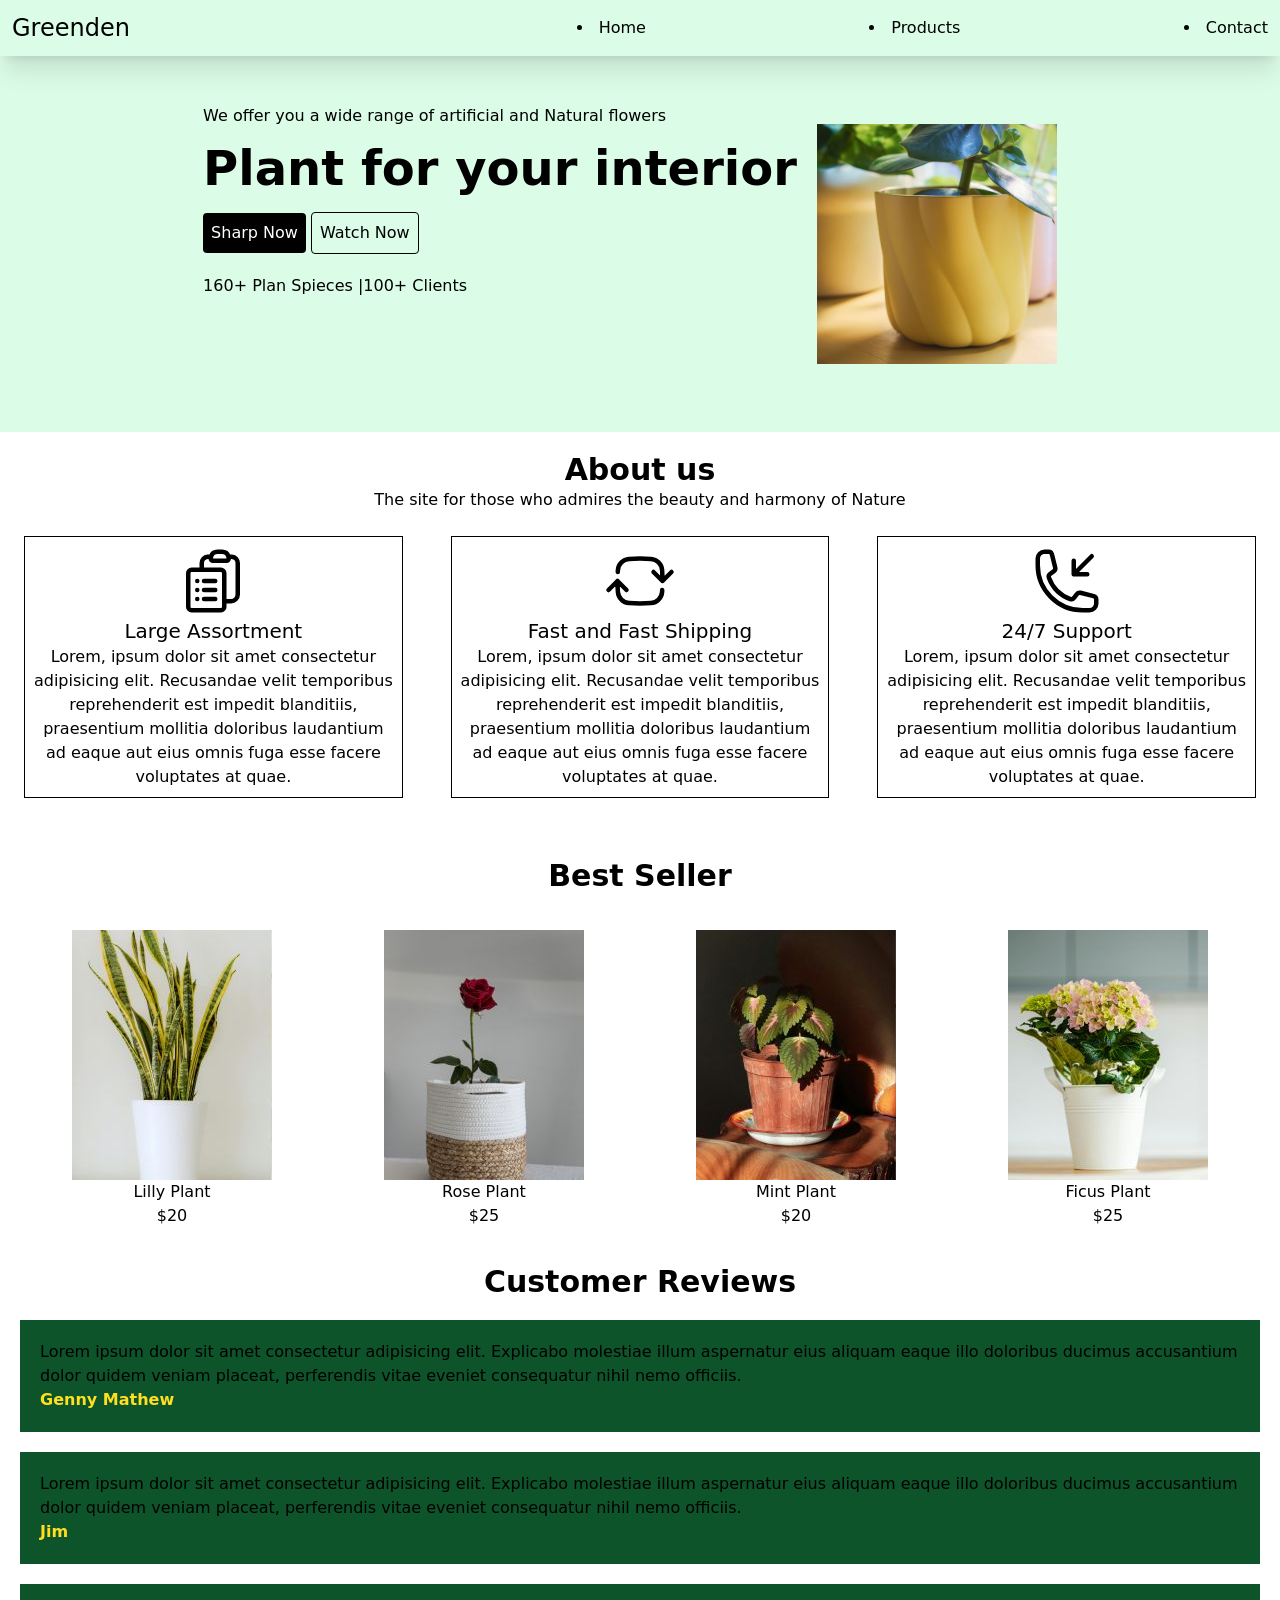
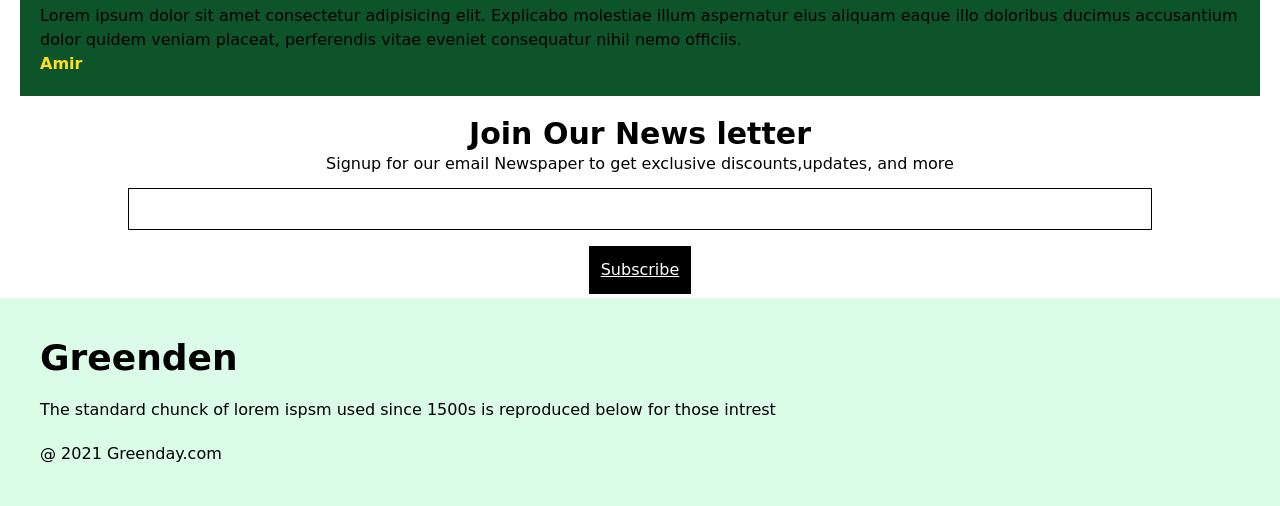
==== docs/index.html @ 51909b78 "Renamed Src to docs" ====
<!DOCTYPE html>
<html lang="en">

<head>
    <meta charset="UTF-8">
    <meta name="viewport" content="width=device-width, initial-scale=1.0">
    <title>Greenden</title>
    <link href="output.css" rel="stylesheet">
</head>

<body>
    <!--Resposive Navbar-->
    <nav class="bg-green-100 p-3 flex items-center justify-between shadow-xl sticky top-0 z-10">
        <h1 class="text-2xl">Greenden</h1>

        <svg xmlns="http://www.w3.org/2000/svg" fill="none" viewBox="0 0 24 24" stroke-width="1.5" stroke="currentColor"
            class="size-6 md:hidden">
            <path stroke-linecap="round" stroke-linejoin="round" d="M3.75 6.75h16.5M3.75 12h16.5m-16.5 5.25h16.5" />
        </svg>

        <ul class="flex gap-5 text-gray-600 hidden md:flex"></ul>
            <li>
                <a class="hover:underline hover:text-black" href="index.html">Home </a>
            </li>

            <li>
                <a class="hover:underline hover:text-black" href="product.html">Products</a>
            </li>

            <li>
                <a class="hover:underline hover:text-black" href="contact.html">Contact</a>
            </li>

        </ul>
    </nav>

    <!--Header section-->
    <section class="bg-green-100 p-4 md:p-12 flex justify-center">
        <div>
            <p class="mb-4">We offer you a wide range of artificial and Natural flowers</p>
            <h1 class="font-bold text-3xl md:text-5xl mb-5">Plant for your interior</h1>
            <div>
                <button class="bg-black rounded p-2 text-white ">Sharp Now</button>
                <button class="border rounded  p-2">Watch Now</button>
            </div>
            <p class="mt-5">160+ Plan Spieces |100+ Clients</p>
        </div>

        <div class="hidden md:block p-5">
            <img src="./image/header-image.avif" alt="header-image " class="w-60">
        </div>
    </section>

    <!--About us secton-->
    <section class="text-center">
        <h1 class="text-3xl font-bold mt-5">About us</h1>
        <p>The site for those who admires the beauty and harmony of Nature</p>

        <div class="md:flex">
            <div class="border border-black p-2 m-6">
                <svg xmlns="http://www.w3.org/2000/svg" fill="none" viewBox="0 0 24 24" stroke-width="1.5"
                    stroke="currentColor" class="w-18 inline">
                    <path stroke-linecap="round" stroke-linejoin="round"
                        d="M9 12h3.75M9 15h3.75M9 18h3.75m3 .75H18a2.25 2.25 0 0 0 2.25-2.25V6.108c0-1.135-.845-2.098-1.976-2.192a48.424 48.424 0 0 0-1.123-.08m-5.801 0c-.065.21-.1.433-.1.664 0 .414.336.75.75.75h4.5a.75.75 0 0 0 .75-.75 2.25 2.25 0 0 0-.1-.664m-5.8 0A2.251 2.251 0 0 1 13.5 2.25H15c1.012 0 1.867.668 2.15 1.586m-5.8 0c-.376.023-.75.05-1.124.08C9.095 4.01 8.25 4.973 8.25 6.108V8.25m0 0H4.875c-.621 0-1.125.504-1.125 1.125v11.25c0 .621.504 1.125 1.125 1.125h9.75c.621 0 1.125-.504 1.125-1.125V9.375c0-.621-.504-1.125-1.125-1.125H8.25ZM6.75 12h.008v.008H6.75V12Zm0 3h.008v.008H6.75V15Zm0 3h.008v.008H6.75V18Z" />
                </svg>


                <h2 class="text-xl font-medium">Large Assortment</h2>
                <p>Lorem, ipsum dolor sit amet consectetur adipisicing elit. Recusandae velit temporibus reprehenderit
                    est impedit blanditiis, praesentium mollitia doloribus laudantium ad eaque aut eius omnis fuga esse
                    facere voluptates at quae.</p>

            </div>
            <div class="border border-black p-2 m-6">
                <svg xmlns="http://www.w3.org/2000/svg" fill="none" viewBox="0 0 24 24" stroke-width="1.5"
                    stroke="currentColor" class="w-18 inline">
                    <path stroke-linecap="round" stroke-linejoin="round"
                        d="M19.5 12c0-1.232-.046-2.453-.138-3.662a4.006 4.006 0 0 0-3.7-3.7 48.678 48.678 0 0 0-7.324 0 4.006 4.006 0 0 0-3.7 3.7c-.017.22-.032.441-.046.662M19.5 12l3-3m-3 3-3-3m-12 3c0 1.232.046 2.453.138 3.662a4.006 4.006 0 0 0 3.7 3.7 48.656 48.656 0 0 0 7.324 0 4.006 4.006 0 0 0 3.7-3.7c.017-.22.032-.441.046-.662M4.5 12l3 3m-3-3-3 3" />
                </svg>

                <h2 class="text-xl font-medium">Fast and Fast Shipping</h2>
                <p>Lorem, ipsum dolor sit amet consectetur adipisicing elit. Recusandae velit temporibus reprehenderit
                    est impedit blanditiis, praesentium mollitia doloribus laudantium ad eaque aut eius omnis fuga esse
                    facere voluptates at quae.</p>

            </div>
            <div class="border border-black p-2 m-6">
                <svg xmlns="http://www.w3.org/2000/svg" fill="none" viewBox="0 0 24 24" stroke-width="1.5"
                    stroke="currentColor" class="w-18 inline ">
                    <path stroke-linecap="round" stroke-linejoin="round"
                        d="M14.25 9.75v-4.5m0 4.5h4.5m-4.5 0 6-6m-3 18c-8.284 0-15-6.716-15-15V4.5A2.25 2.25 0 0 1 4.5 2.25h1.372c.516 0 .966.351 1.091.852l1.106 4.423c.11.44-.054.902-.417 1.173l-1.293.97a1.062 1.062 0 0 0-.38 1.21 12.035 12.035 0 0 0 7.143 7.143c.441.162.928-.004 1.21-.38l.97-1.293a1.125 1.125 0 0 1 1.173-.417l4.423 1.106c.5.125.852.575.852 1.091V19.5a2.25 2.25 0 0 1-2.25 2.25h-2.25Z" />
                </svg>
                <h2 class="text-xl font-medium">24/7 Support</h2>
                <p>Lorem, ipsum dolor sit amet consectetur adipisicing elit. Recusandae velit temporibus reprehenderit
                    est impedit blanditiis, praesentium mollitia doloribus laudantium ad eaque aut eius omnis fuga esse
                    facere voluptates at quae.</p>

            </div>
        </div>
    </section>

    <!--Best seller-->
    <section class="p-4 text-center">
        <h1 class="font-bold mt-5 text-3xl text-center mb-6">Best Seller</h1>
        <div class="grid grid-cols-2 md:grid-cols-4">
            <div class="mt-3">
                <img src="./image/bestseller_1.jpg" alt=""
                    class="hover:shadow-xl hover:transform hover:-translate-y-2  inline ">
                <h1>Lilly Plant</h1>
                <p>$20</p>
            </div>
            <div class="mt-3">
                <img src="./image/bestseller_2.jpg" alt=""
                    class="hover:shadow-xl hover:transform hover:-translate-y-2 inline">
                <h1>Rose Plant</h1>
                <p>$25</p>
            </div>
            <div class="mt-3">
                <img src="./image/bestseller_3.jpg" alt=""
                    class="hover:shadow-xl hover:transform hover:-translate-y-2 inline">
                <h1>Mint Plant</h1>
                <p>$20</p>
            </div>
            <div class="mt-3">
                <img src="./image/bestseller_4.jpg" alt=""
                    class="hover:shadow-xl hover:transform hover:-translate-y-2 inline">
                <h1>Ficus Plant</h1>
                <p>$25</p>
            </div>
        </div>
    </section>

    <!--Customer section-->
    <section>
        <h1 class="text-3xl font-bold mt-5  text-center">Customer Reviews</h1>

        <div class="flex flex-col gap-5 justify-center  text-black m-5">
            <div class="bg-green-900 p-5  container mx-auto">
                <p>Lorem ipsum dolor sit amet consectetur adipisicing elit. Explicabo molestiae illum aspernatur eius
                    aliquam eaque illo doloribus ducimus accusantium dolor quidem veniam placeat, perferendis vitae
                    eveniet consequatur nihil nemo officiis.</p>
                <p class="font-bold text-yellow-300">Genny Mathew</p>
            </div>
            <div class="bg-green-900 p-5  container mx-auto">
                <p>Lorem ipsum dolor sit amet consectetur adipisicing elit. Explicabo molestiae illum aspernatur eius
                    aliquam eaque illo doloribus ducimus accusantium dolor quidem veniam placeat, perferendis vitae
                    eveniet consequatur nihil nemo officiis.</p>
                <p class="font-bold text-yellow-300">Jim</p>
            </div>
            <div class="bg-green-900 p-5  container mx-auto">
                <p>Lorem ipsum dolor sit amet consectetur adipisicing elit. Explicabo molestiae illum aspernatur eius
                    aliquam eaque illo doloribus ducimus accusantium dolor quidem veniam placeat, perferendis vitae
                    eveniet consequatur nihil nemo officiis.</p>
                <p class="font-bold text-yellow-300">Amir</p>
            </div>
        </div>
    </section>

    <!--News letter-->
    <section class="text-center">
        <h1 class="text-3xl font-bold mt-5 text-center">Join Our News letter</h1>
        <p>Signup for our email Newspaper to get exclusive discounts,updates, and more</p>
        <input type="text" class="border border-black p-2 m-3" style="width: 80%;">
        <br>
        <button class="bg-black text-white p-3 m-1 underline">Subscribe</button>
    </section>

    <!--Footer-->
    <section class="bg-green-100 p-10 flex flex-col gap-5">
        <h1 class="text-4xl font-bold">Greenden</h1>
        <p>The standard chunck of lorem ispsm used since 1500s is reproduced below for those intrest</p>
        <p>@ 2021 Greenday.com</p>
    </section>
</body>

</html>
---- docs/output.css ----
/*! tailwindcss v4.2.1 | MIT License | https://tailwindcss.com */
@layer properties;
@layer theme, base, components, utilities;
@layer theme {
  :root, :host {
    --font-sans: ui-sans-serif, system-ui, sans-serif, "Apple Color Emoji",
      "Segoe UI Emoji", "Segoe UI Symbol", "Noto Color Emoji";
    --font-mono: ui-monospace, SFMono-Regular, Menlo, Monaco, Consolas, "Liberation Mono",
      "Courier New", monospace;
    --color-red-400: oklch(70.4% 0.191 22.216);
    --color-yellow-300: oklch(90.5% 0.182 98.111);
    --color-green-100: oklch(96.2% 0.044 156.743);
    --color-green-900: oklch(39.3% 0.095 152.535);
    --color-slate-800: oklch(27.9% 0.041 260.031);
    --color-slate-900: oklch(20.8% 0.042 265.755);
    --color-gray-100: oklch(96.7% 0.003 264.542);
    --color-gray-200: oklch(92.8% 0.006 264.531);
    --color-gray-600: oklch(44.6% 0.03 256.802);
    --color-black: #000;
    --color-white: #fff;
    --spacing: 0.25rem;
    --container-xl: 36rem;
    --text-sm: 0.875rem;
    --text-sm--line-height: calc(1.25 / 0.875);
    --text-xl: 1.25rem;
    --text-xl--line-height: calc(1.75 / 1.25);
    --text-2xl: 1.5rem;
    --text-2xl--line-height: calc(2 / 1.5);
    --text-3xl: 1.875rem;
    --text-3xl--line-height: calc(2.25 / 1.875);
    --text-4xl: 2.25rem;
    --text-4xl--line-height: calc(2.5 / 2.25);
    --text-5xl: 3rem;
    --text-5xl--line-height: 1;
    --font-weight-medium: 500;
    --font-weight-bold: 700;
    --tracking-wide: 0.025em;
    --default-transition-duration: 150ms;
    --default-transition-timing-function: cubic-bezier(0.4, 0, 0.2, 1);
    --default-font-family: var(--font-sans);
    --default-mono-font-family: var(--font-mono);
  }
}
@layer base {
  *, ::after, ::before, ::backdrop, ::file-selector-button {
    box-sizing: border-box;
    margin: 0;
    padding: 0;
    border: 0 solid;
  }
  html, :host {
    line-height: 1.5;
    -webkit-text-size-adjust: 100%;
    tab-size: 4;
    font-family: var(--default-font-family, ui-sans-serif, system-ui, sans-serif, "Apple Color Emoji", "Segoe UI Emoji", "Segoe UI Symbol", "Noto Color Emoji");
    font-feature-settings: var(--default-font-feature-settings, normal);
    font-variation-settings: var(--default-font-variation-settings, normal);
    -webkit-tap-highlight-color: transparent;
  }
  hr {
    height: 0;
    color: inherit;
    border-top-width: 1px;
  }
  abbr:where([title]) {
    -webkit-text-decoration: underline dotted;
    text-decoration: underline dotted;
  }
  h1, h2, h3, h4, h5, h6 {
    font-size: inherit;
    font-weight: inherit;
  }
  a {
    color: inherit;
    -webkit-text-decoration: inherit;
    text-decoration: inherit;
  }
  b, strong {
    font-weight: bolder;
  }
  code, kbd, samp, pre {
    font-family: var(--default-mono-font-family, ui-monospace, SFMono-Regular, Menlo, Monaco, Consolas, "Liberation Mono", "Courier New", monospace);
    font-feature-settings: var(--default-mono-font-feature-settings, normal);
    font-variation-settings: var(--default-mono-font-variation-settings, normal);
    font-size: 1em;
  }
  small {
    font-size: 80%;
  }
  sub, sup {
    font-size: 75%;
    line-height: 0;
    position: relative;
    vertical-align: baseline;
  }
  sub {
    bottom: -0.25em;
  }
  sup {
    top: -0.5em;
  }
  table {
    text-indent: 0;
    border-color: inherit;
    border-collapse: collapse;
  }
  :-moz-focusring {
    outline: auto;
  }
  progress {
    vertical-align: baseline;
  }
  summary {
    display: list-item;
  }
  ol, ul, menu {
    list-style: none;
  }
  img, svg, video, canvas, audio, iframe, embed, object {
    display: block;
    vertical-align: middle;
  }
  img, video {
    max-width: 100%;
    height: auto;
  }
  button, input, select, optgroup, textarea, ::file-selector-button {
    font: inherit;
    font-feature-settings: inherit;
    font-variation-settings: inherit;
    letter-spacing: inherit;
    color: inherit;
    border-radius: 0;
    background-color: transparent;
    opacity: 1;
  }
  :where(select:is([multiple], [size])) optgroup {
    font-weight: bolder;
  }
  :where(select:is([multiple], [size])) optgroup option {
    padding-inline-start: 20px;
  }
  ::file-selector-button {
    margin-inline-end: 4px;
  }
  ::placeholder {
    opacity: 1;
  }
  @supports (not (-webkit-appearance: -apple-pay-button))  or (contain-intrinsic-size: 1px) {
    ::placeholder {
      color: currentcolor;
      @supports (color: color-mix(in lab, red, red)) {
        color: color-mix(in oklab, currentcolor 50%, transparent);
      }
    }
  }
  textarea {
    resize: vertical;
  }
  ::-webkit-search-decoration {
    -webkit-appearance: none;
  }
  ::-webkit-date-and-time-value {
    min-height: 1lh;
    text-align: inherit;
  }
  ::-webkit-datetime-edit {
    display: inline-flex;
  }
  ::-webkit-datetime-edit-fields-wrapper {
    padding: 0;
  }
  ::-webkit-datetime-edit, ::-webkit-datetime-edit-year-field, ::-webkit-datetime-edit-month-field, ::-webkit-datetime-edit-day-field, ::-webkit-datetime-edit-hour-field, ::-webkit-datetime-edit-minute-field, ::-webkit-datetime-edit-second-field, ::-webkit-datetime-edit-millisecond-field, ::-webkit-datetime-edit-meridiem-field {
    padding-block: 0;
  }
  ::-webkit-calendar-picker-indicator {
    line-height: 1;
  }
  :-moz-ui-invalid {
    box-shadow: none;
  }
  button, input:where([type="button"], [type="reset"], [type="submit"]), ::file-selector-button {
    appearance: button;
  }
  ::-webkit-inner-spin-button, ::-webkit-outer-spin-button {
    height: auto;
  }
  [hidden]:where(:not([hidden="until-found"])) {
    display: none !important;
  }
}
@layer utilities {
  .sticky {
    position: sticky;
  }
  .end {
    inset-inline-end: var(--spacing);
  }
  .top-0 {
    top: calc(var(--spacing) * 0);
  }
  .z-10 {
    z-index: 10;
  }
  .container {
    width: 100%;
    @media (width >= 40rem) {
      max-width: 40rem;
    }
    @media (width >= 48rem) {
      max-width: 48rem;
    }
    @media (width >= 64rem) {
      max-width: 64rem;
    }
    @media (width >= 80rem) {
      max-width: 80rem;
    }
    @media (width >= 96rem) {
      max-width: 96rem;
    }
  }
  .m-1 {
    margin: calc(var(--spacing) * 1);
  }
  .m-3 {
    margin: calc(var(--spacing) * 3);
  }
  .m-5 {
    margin: calc(var(--spacing) * 5);
  }
  .m-6 {
    margin: calc(var(--spacing) * 6);
  }
  .mx-auto {
    margin-inline: auto;
  }
  .mt-2 {
    margin-top: calc(var(--spacing) * 2);
  }
  .mt-3 {
    margin-top: calc(var(--spacing) * 3);
  }
  .mt-5 {
    margin-top: calc(var(--spacing) * 5);
  }
  .mt-8 {
    margin-top: calc(var(--spacing) * 8);
  }
  .mb-2 {
    margin-bottom: calc(var(--spacing) * 2);
  }
  .mb-4 {
    margin-bottom: calc(var(--spacing) * 4);
  }
  .mb-5 {
    margin-bottom: calc(var(--spacing) * 5);
  }
  .mb-6 {
    margin-bottom: calc(var(--spacing) * 6);
  }
  .block {
    display: block;
  }
  .flex {
    display: flex;
  }
  .grid {
    display: grid;
  }
  .hidden {
    display: none;
  }
  .inline {
    display: inline;
  }
  .table {
    display: table;
  }
  .size-6 {
    width: calc(var(--spacing) * 6);
    height: calc(var(--spacing) * 6);
  }
  .w-4 {
    width: calc(var(--spacing) * 4);
  }
  .w-4\/5 {
    width: calc(4 / 5 * 100%);
  }
  .w-18 {
    width: calc(var(--spacing) * 18);
  }
  .w-60 {
    width: calc(var(--spacing) * 60);
  }
  .w-full {
    width: 100%;
  }
  .max-w-xl {
    max-width: var(--container-xl);
  }
  .border-collapse {
    border-collapse: collapse;
  }
  .transform {
    transform: var(--tw-rotate-x,) var(--tw-rotate-y,) var(--tw-rotate-z,) var(--tw-skew-x,) var(--tw-skew-y,);
  }
  .cursor-pointer {
    cursor: pointer;
  }
  .resize {
    resize: both;
  }
  .grid-cols-2 {
    grid-template-columns: repeat(2, minmax(0, 1fr));
  }
  .flex-col {
    flex-direction: column;
  }
  .items-center {
    align-items: center;
  }
  .justify-between {
    justify-content: space-between;
  }
  .justify-center {
    justify-content: center;
  }
  .gap-5 {
    gap: calc(var(--spacing) * 5);
  }
  .space-y-5 {
    :where(& > :not(:last-child)) {
      --tw-space-y-reverse: 0;
      margin-block-start: calc(calc(var(--spacing) * 5) * var(--tw-space-y-reverse));
      margin-block-end: calc(calc(var(--spacing) * 5) * calc(1 - var(--tw-space-y-reverse)));
    }
  }
  .rounded {
    border-radius: 0.25rem;
  }
  .border {
    border-style: var(--tw-border-style);
    border-width: 1px;
  }
  .border-0 {
    border-style: var(--tw-border-style);
    border-width: 0px;
  }
  .border-black {
    border-color: var(--color-black);
  }
  .border-gray-200 {
    border-color: var(--color-gray-200);
  }
  .bg-black {
    background-color: var(--color-black);
  }
  .bg-gray-100 {
    background-color: var(--color-gray-100);
  }
  .bg-green-100 {
    background-color: var(--color-green-100);
  }
  .bg-green-900 {
    background-color: var(--color-green-900);
  }
  .bg-slate-900 {
    background-color: var(--color-slate-900);
  }
  .bg-white {
    background-color: var(--color-white);
  }
  .p-2 {
    padding: calc(var(--spacing) * 2);
  }
  .p-3 {
    padding: calc(var(--spacing) * 3);
  }
  .p-4 {
    padding: calc(var(--spacing) * 4);
  }
  .p-5 {
    padding: calc(var(--spacing) * 5);
  }
  .p-10 {
    padding: calc(var(--spacing) * 10);
  }
  .px-4 {
    padding-inline: calc(var(--spacing) * 4);
  }
  .py-2 {
    padding-block: calc(var(--spacing) * 2);
  }
  .py-2\.5 {
    padding-block: calc(var(--spacing) * 2.5);
  }
  .pt-3 {
    padding-top: calc(var(--spacing) * 3);
  }
  .text-center {
    text-align: center;
  }
  .text-2xl {
    font-size: var(--text-2xl);
    line-height: var(--tw-leading, var(--text-2xl--line-height));
  }
  .text-3xl {
    font-size: var(--text-3xl);
    line-height: var(--tw-leading, var(--text-3xl--line-height));
  }
  .text-4xl {
    font-size: var(--text-4xl);
    line-height: var(--tw-leading, var(--text-4xl--line-height));
  }
  .text-sm {
    font-size: var(--text-sm);
    line-height: var(--tw-leading, var(--text-sm--line-height));
  }
  .text-xl {
    font-size: var(--text-xl);
    line-height: var(--tw-leading, var(--text-xl--line-height));
  }
  .font-bold {
    --tw-font-weight: var(--font-weight-bold);
    font-weight: var(--font-weight-bold);
  }
  .font-medium {
    --tw-font-weight: var(--font-weight-medium);
    font-weight: var(--font-weight-medium);
  }
  .tracking-wide {
    --tw-tracking: var(--tracking-wide);
    letter-spacing: var(--tracking-wide);
  }
  .text-black {
    color: var(--color-black);
  }
  .text-gray-600 {
    color: var(--color-gray-600);
  }
  .text-slate-800 {
    color: var(--color-slate-800);
  }
  .text-slate-900 {
    color: var(--color-slate-900);
  }
  .text-white {
    color: var(--color-white);
  }
  .text-yellow-300 {
    color: var(--color-yellow-300);
  }
  .underline {
    text-decoration-line: underline;
  }
  .shadow-xl {
    --tw-shadow: 0 20px 25px -5px var(--tw-shadow-color, rgb(0 0 0 / 0.1)), 0 8px 10px -6px var(--tw-shadow-color, rgb(0 0 0 / 0.1));
    box-shadow: var(--tw-inset-shadow), var(--tw-inset-ring-shadow), var(--tw-ring-offset-shadow), var(--tw-ring-shadow), var(--tw-shadow);
  }
  .outline {
    outline-style: var(--tw-outline-style);
    outline-width: 1px;
  }
  .outline-0 {
    outline-style: var(--tw-outline-style);
    outline-width: 0px;
  }
  .transition-all {
    transition-property: all;
    transition-timing-function: var(--tw-ease, var(--default-transition-timing-function));
    transition-duration: var(--tw-duration, var(--default-transition-duration));
  }
  .hover\:-translate-y-2 {
    &:hover {
      @media (hover: hover) {
        --tw-translate-y: calc(var(--spacing) * -2);
        translate: var(--tw-translate-x) var(--tw-translate-y);
      }
    }
  }
  .hover\:transform {
    &:hover {
      @media (hover: hover) {
        transform: var(--tw-rotate-x,) var(--tw-rotate-y,) var(--tw-rotate-z,) var(--tw-skew-x,) var(--tw-skew-y,);
      }
    }
  }
  .hover\:bg-slate-800 {
    &:hover {
      @media (hover: hover) {
        background-color: var(--color-slate-800);
      }
    }
  }
  .hover\:text-black {
    &:hover {
      @media (hover: hover) {
        color: var(--color-black);
      }
    }
  }
  .hover\:underline {
    &:hover {
      @media (hover: hover) {
        text-decoration-line: underline;
      }
    }
  }
  .hover\:shadow-xl {
    &:hover {
      @media (hover: hover) {
        --tw-shadow: 0 20px 25px -5px var(--tw-shadow-color, rgb(0 0 0 / 0.1)), 0 8px 10px -6px var(--tw-shadow-color, rgb(0 0 0 / 0.1));
        box-shadow: var(--tw-inset-shadow), var(--tw-inset-ring-shadow), var(--tw-ring-offset-shadow), var(--tw-ring-shadow), var(--tw-shadow);
      }
    }
  }
  .focus\:border-slate-900 {
    &:focus {
      border-color: var(--color-slate-900);
    }
  }
  .focus\:bg-transparent {
    &:focus {
      background-color: transparent;
    }
  }
  .md\:block {
    @media (width >= 48rem) {
      display: block;
    }
  }
  .md\:flex {
    @media (width >= 48rem) {
      display: flex;
    }
  }
  .md\:grid {
    @media (width >= 48rem) {
      display: grid;
    }
  }
  .md\:hidden {
    @media (width >= 48rem) {
      display: none;
    }
  }
  .md\:grid-cols-4 {
    @media (width >= 48rem) {
      grid-template-columns: repeat(4, minmax(0, 1fr));
    }
  }
  .md\:p-10 {
    @media (width >= 48rem) {
      padding: calc(var(--spacing) * 10);
    }
  }
  .md\:p-12 {
    @media (width >= 48rem) {
      padding: calc(var(--spacing) * 12);
    }
  }
  .md\:text-5xl {
    @media (width >= 48rem) {
      font-size: var(--text-5xl);
      line-height: var(--tw-leading, var(--text-5xl--line-height));
    }
  }
}
@property --tw-rotate-x {
  syntax: "*";
  inherits: false;
}
@property --tw-rotate-y {
  syntax: "*";
  inherits: false;
}
@property --tw-rotate-z {
  syntax: "*";
  inherits: false;
}
@property --tw-skew-x {
  syntax: "*";
  inherits: false;
}
@property --tw-skew-y {
  syntax: "*";
  inherits: false;
}
@property --tw-space-y-reverse {
  syntax: "*";
  inherits: false;
  initial-value: 0;
}
@property --tw-border-style {
  syntax: "*";
  inherits: false;
  initial-value: solid;
}
@property --tw-font-weight {
  syntax: "*";
  inherits: false;
}
@property --tw-tracking {
  syntax: "*";
  inherits: false;
}
@property --tw-shadow {
  syntax: "*";
  inherits: false;
  initial-value: 0 0 #0000;
}
@property --tw-shadow-color {
  syntax: "*";
  inherits: false;
}
@property --tw-shadow-alpha {
  syntax: "<percentage>";
  inherits: false;
  initial-value: 100%;
}
@property --tw-inset-shadow {
  syntax: "*";
  inherits: false;
  initial-value: 0 0 #0000;
}
@property --tw-inset-shadow-color {
  syntax: "*";
  inherits: false;
}
@property --tw-inset-shadow-alpha {
  syntax: "<percentage>";
  inherits: false;
  initial-value: 100%;
}
@property --tw-ring-color {
  syntax: "*";
  inherits: false;
}
@property --tw-ring-shadow {
  syntax: "*";
  inherits: false;
  initial-value: 0 0 #0000;
}
@property --tw-inset-ring-color {
  syntax: "*";
  inherits: false;
}
@property --tw-inset-ring-shadow {
  syntax: "*";
  inherits: false;
  initial-value: 0 0 #0000;
}
@property --tw-ring-inset {
  syntax: "*";
  inherits: false;
}
@property --tw-ring-offset-width {
  syntax: "<length>";
  inherits: false;
  initial-value: 0px;
}
@property --tw-ring-offset-color {
  syntax: "*";
  inherits: false;
  initial-value: #fff;
}
@property --tw-ring-offset-shadow {
  syntax: "*";
  inherits: false;
  initial-value: 0 0 #0000;
}
@property --tw-outline-style {
  syntax: "*";
  inherits: false;
  initial-value: solid;
}
@property --tw-translate-x {
  syntax: "*";
  inherits: false;
  initial-value: 0;
}
@property --tw-translate-y {
  syntax: "*";
  inherits: false;
  initial-value: 0;
}
@property --tw-translate-z {
  syntax: "*";
  inherits: false;
  initial-value: 0;
}
@layer properties {
  @supports ((-webkit-hyphens: none) and (not (margin-trim: inline))) or ((-moz-orient: inline) and (not (color:rgb(from red r g b)))) {
    *, ::before, ::after, ::backdrop {
      --tw-rotate-x: initial;
      --tw-rotate-y: initial;
      --tw-rotate-z: initial;
      --tw-skew-x: initial;
      --tw-skew-y: initial;
      --tw-space-y-reverse: 0;
      --tw-border-style: solid;
      --tw-font-weight: initial;
      --tw-tracking: initial;
      --tw-shadow: 0 0 #0000;
      --tw-shadow-color: initial;
      --tw-shadow-alpha: 100%;
      --tw-inset-shadow: 0 0 #0000;
      --tw-inset-shadow-color: initial;
      --tw-inset-shadow-alpha: 100%;
      --tw-ring-color: initial;
      --tw-ring-shadow: 0 0 #0000;
      --tw-inset-ring-color: initial;
      --tw-inset-ring-shadow: 0 0 #0000;
      --tw-ring-inset: initial;
      --tw-ring-offset-width: 0px;
      --tw-ring-offset-color: #fff;
      --tw-ring-offset-shadow: 0 0 #0000;
      --tw-outline-style: solid;
      --tw-translate-x: 0;
      --tw-translate-y: 0;
      --tw-translate-z: 0;
    }
  }
}
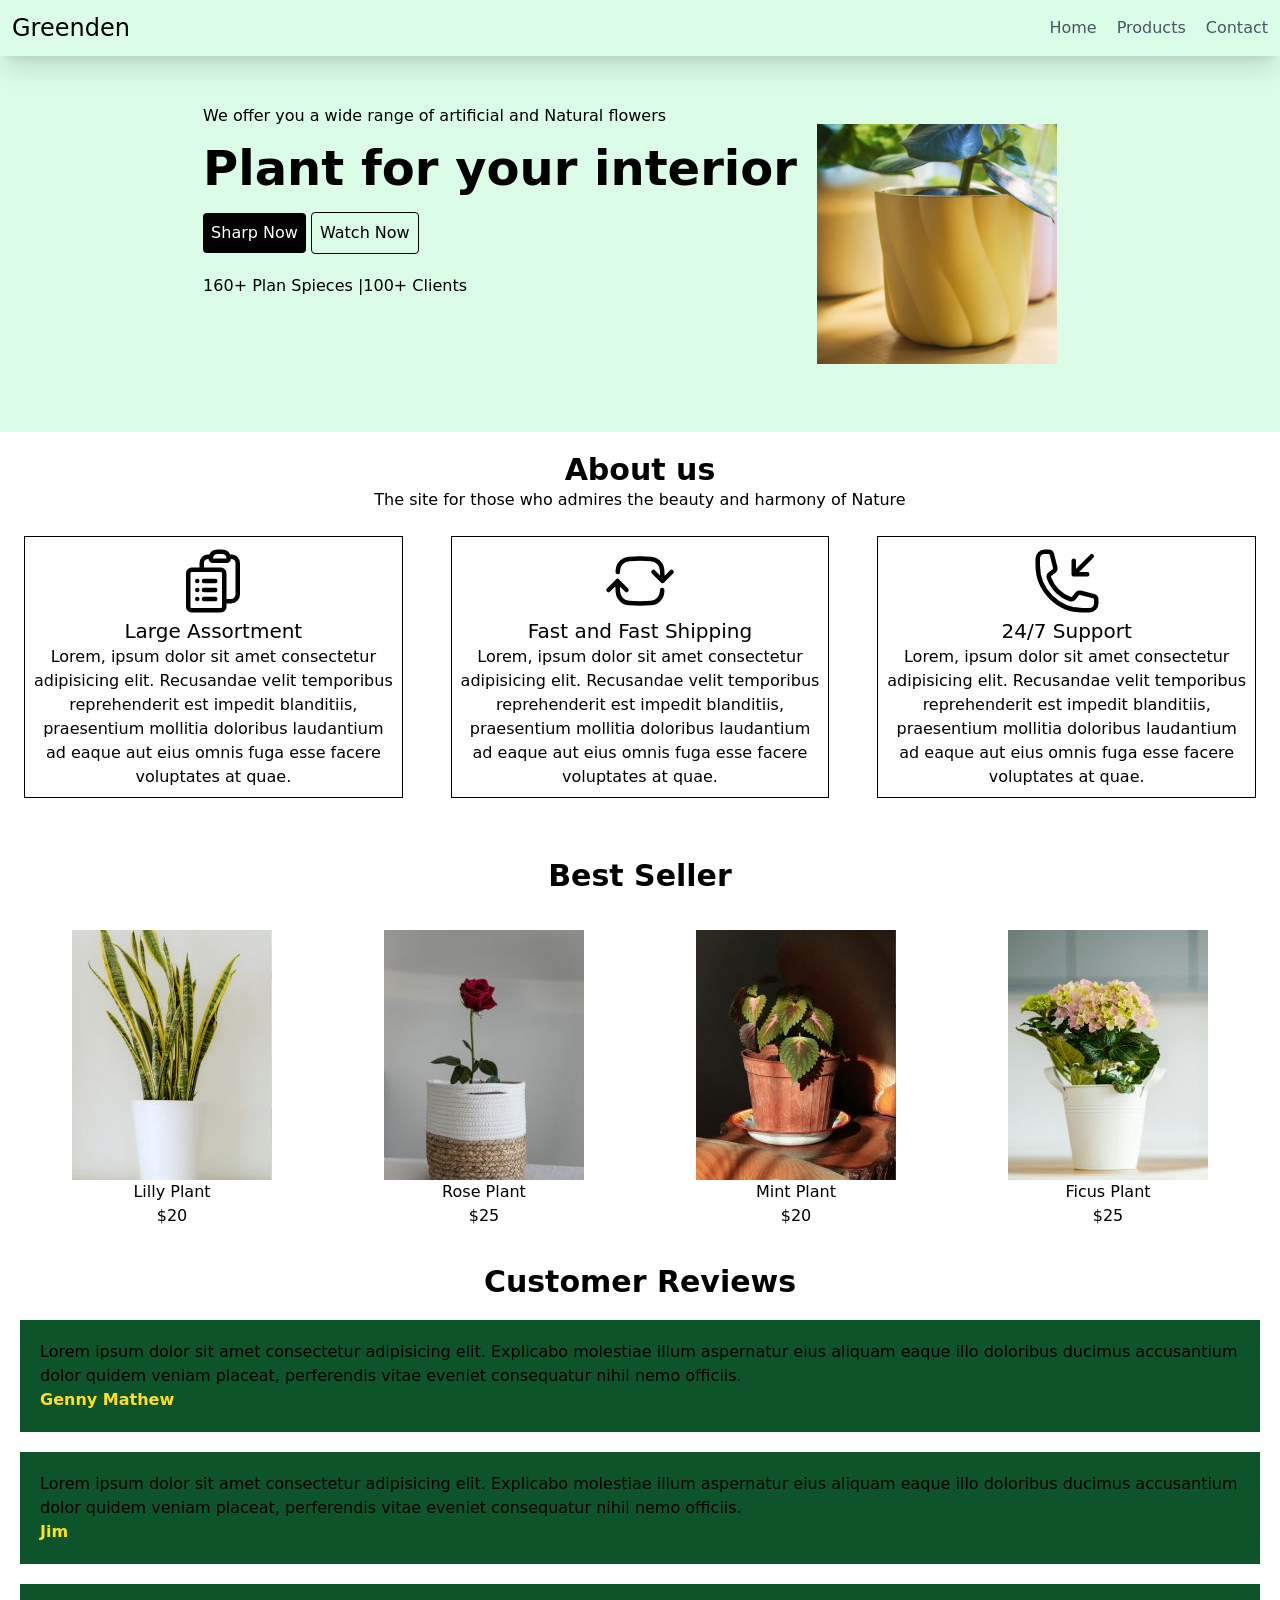
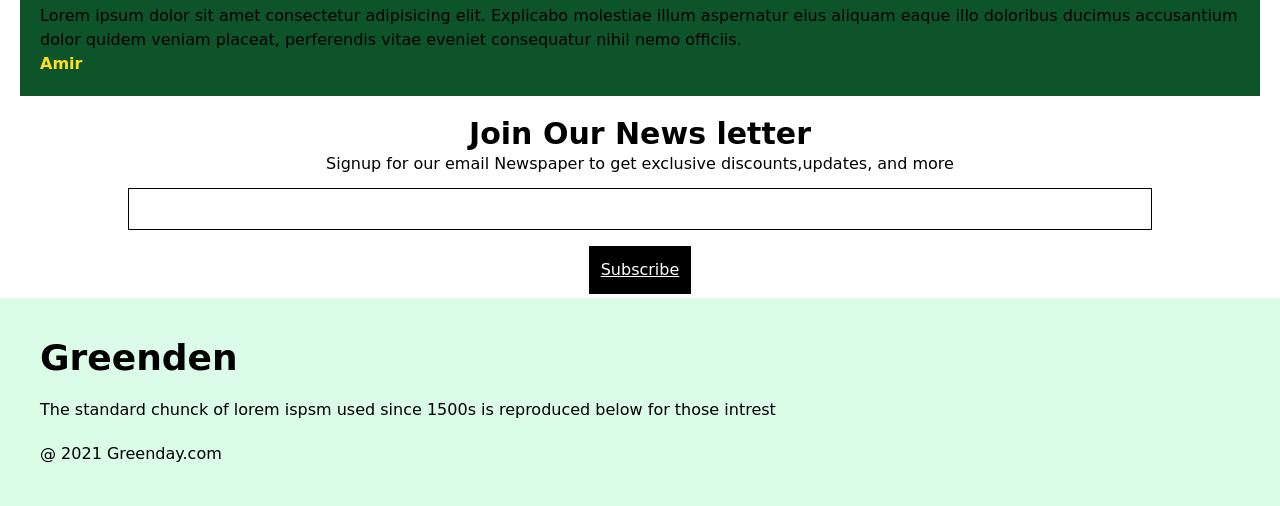
==== commit bf28bb9c: "Updated navbar" ====
--- a/docs/index.html
+++ b/docs/index.html
@@ -5,20 +5,20 @@
     <meta charset="UTF-8">
     <meta name="viewport" content="width=device-width, initial-scale=1.0">
     <title>Greenden</title>
-    <link href="output.css" rel="stylesheet">
+    <link href="./output.css" rel="stylesheet">
 </head>
 
 <body>
+    
     <!--Resposive Navbar-->
     <nav class="bg-green-100 p-3 flex items-center justify-between shadow-xl sticky top-0 z-10">
         <h1 class="text-2xl">Greenden</h1>
-
         <svg xmlns="http://www.w3.org/2000/svg" fill="none" viewBox="0 0 24 24" stroke-width="1.5" stroke="currentColor"
             class="size-6 md:hidden">
             <path stroke-linecap="round" stroke-linejoin="round" d="M3.75 6.75h16.5M3.75 12h16.5m-16.5 5.25h16.5" />
         </svg>
 
-        <ul class="flex gap-5 text-gray-600 hidden md:flex"></ul>
+        <ul class="flex gap-5 text-gray-600 hidden md:flex">
             <li>
                 <a class="hover:underline hover:text-black" href="index.html">Home </a>
             </li>
@@ -33,6 +33,8 @@
 
         </ul>
     </nav>
+
+
 
     <!--Header section-->
     <section class="bg-green-100 p-4 md:p-12 flex justify-center">
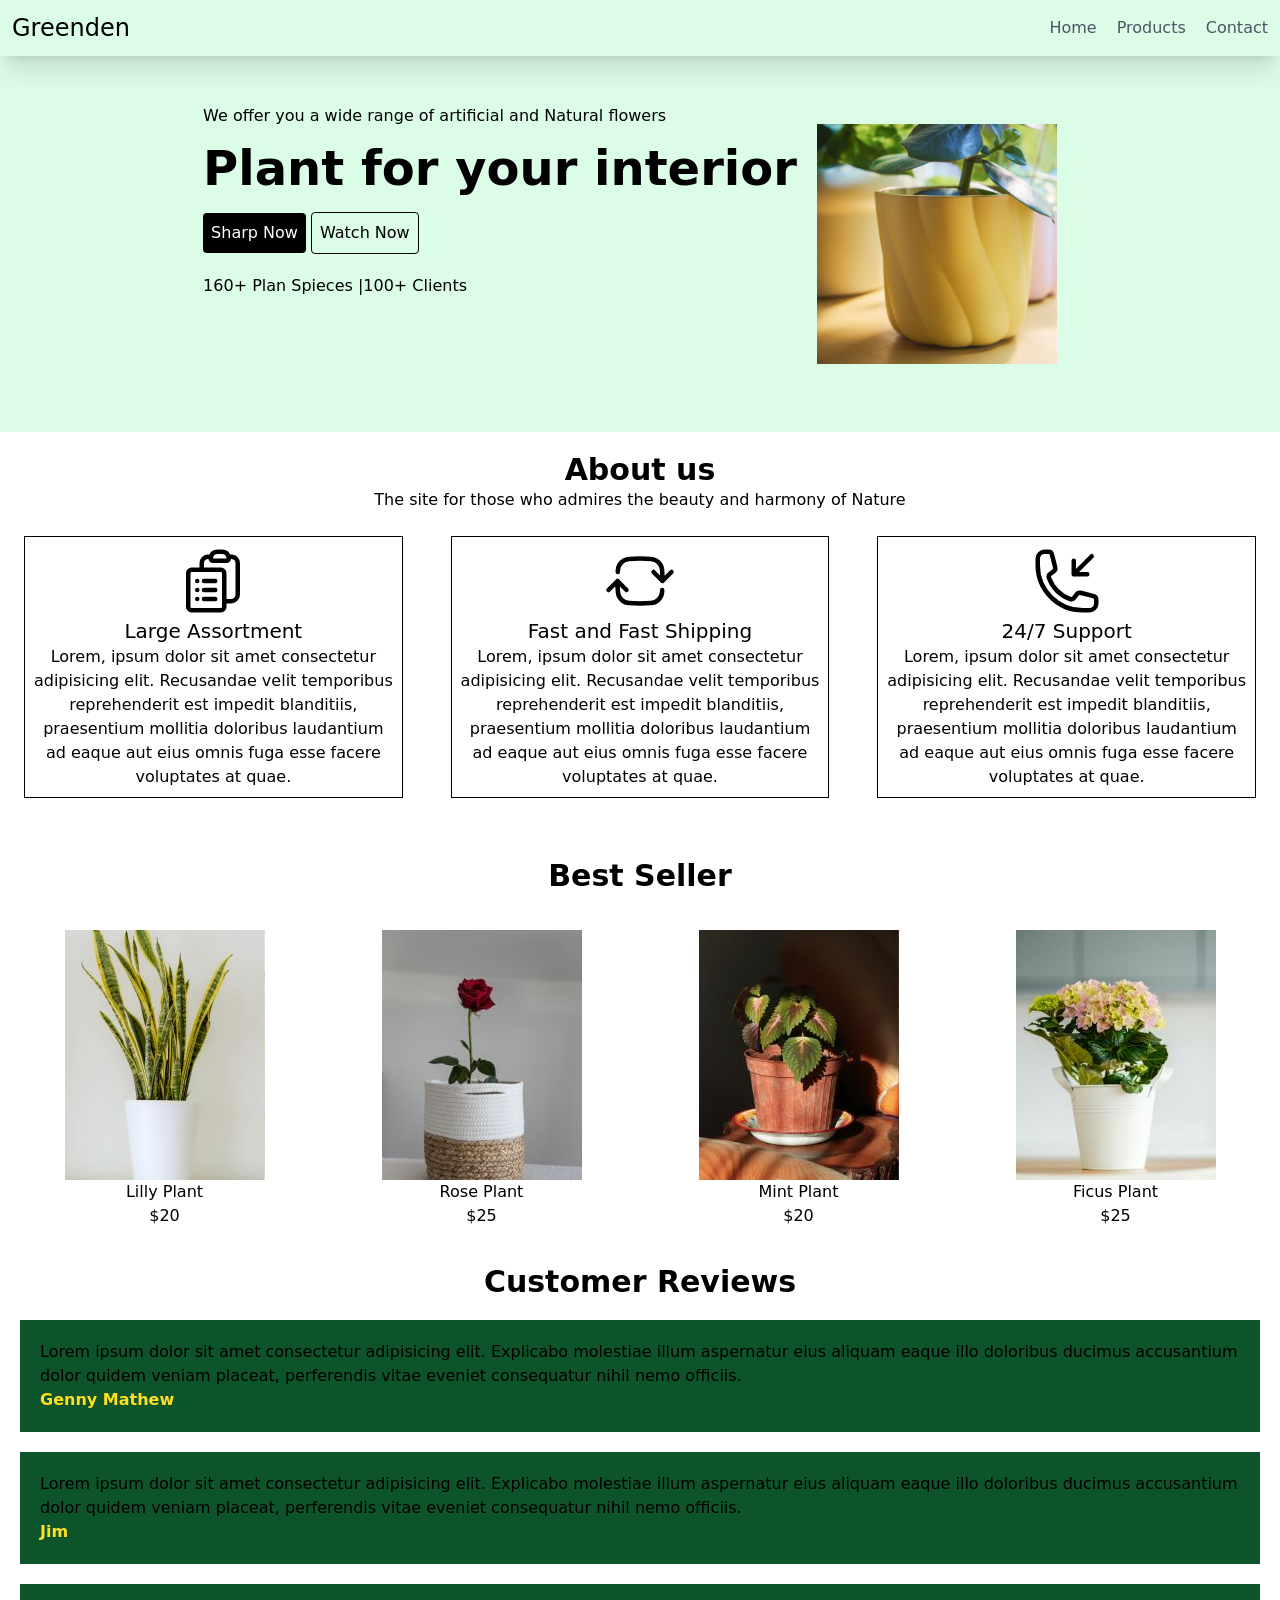
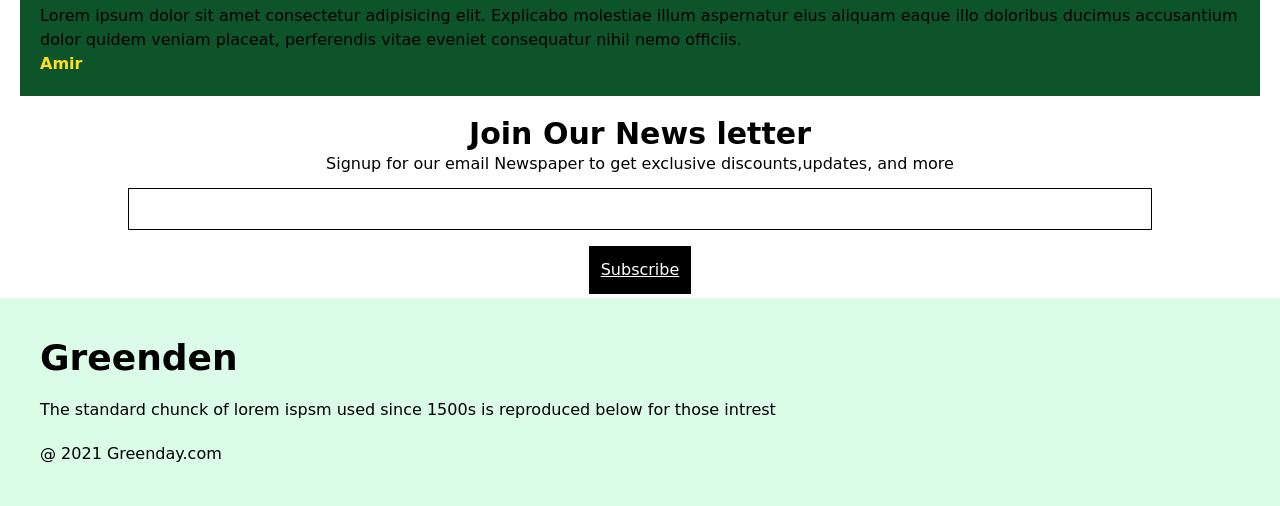
==== commit 693ec091: "modified contact.html and index.html" ====
--- a/docs/index.html
+++ b/docs/index.html
@@ -104,8 +104,8 @@
     <!--Best seller-->
     <section class="p-4 text-center">
         <h1 class="font-bold mt-5 text-3xl text-center mb-6">Best Seller</h1>
-        <div class="grid grid-cols-2 md:grid-cols-4">
-            <div class="mt-3">
+        <div class="grid grid-cols-2 gap-5 md:grid-cols-4">
+            <div class="mt-3 ">
                 <img src="./image/bestseller_1.jpg" alt=""
                     class="hover:shadow-xl hover:transform hover:-translate-y-2  inline ">
                 <h1>Lilly Plant</h1>
